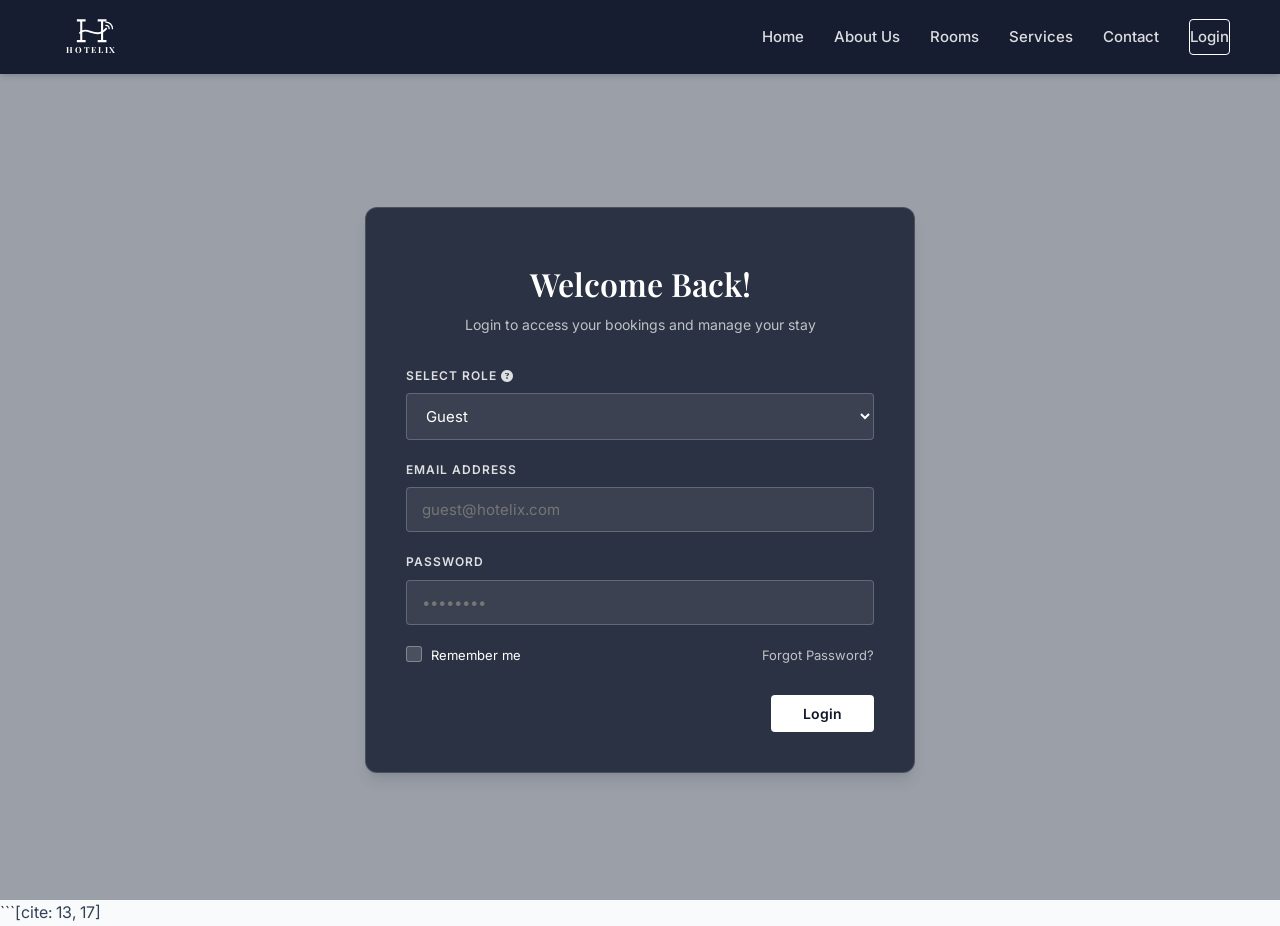
==== admin.html @ f31e9354 "Add files via upload" ====
<!DOCTYPE html>
<html lang="en">
<head>
    <meta charset="UTF-8">
    <meta name="viewport" content="width=device-width, initial-scale=1.0">
    <title>Admin Dashboard - Hotelix</title>
    <!-- Google Fonts -->
    <link rel="preconnect" href="https://fonts.googleapis.com">
    <link rel="preconnect" href="https://fonts.gstatic.com" crossorigin>
    <link href="https://fonts.googleapis.com/css2?family=Inter:wght@300;400;500;600;700&family=Playfair+Display:ital,wght@0,400;0,600;0,700;1,400&display=swap" rel="stylesheet">
    <!-- FontAwesome -->
    <link rel="stylesheet" href="https://cdnjs.cloudflare.com/ajax/libs/font-awesome/6.4.0/css/all.min.css">
    <link rel="stylesheet" href="style.css?v=2">
</head>
<body class="dashboard-page-body admin-body">

    <!-- Admin Header -->
    <header class="dashboard-header admin-theme-header">
        <div class="logo" onclick="window.location.href='index.html'">
            <svg class="logo-svg" viewBox="0 0 200 120" xmlns="http://www.w3.org/2000/svg">
                <path d="M 75,20 L 75,70 M 67,20 L 83,20 M 67,70 L 83,70" stroke="currentColor" stroke-width="5" fill="none" stroke-linecap="square"/>
                <path d="M 125,20 L 125,70 M 117,20 L 133,20 M 117,70 L 133,70" stroke="currentColor" stroke-width="5" fill="none" stroke-linecap="square"/>
                <path d="M 72,50 C 90,32 110,68 135,40" fill="none" stroke="currentColor" stroke-width="4.5" stroke-linecap="round"/>
                <path d="M 134,32 A 8,8 0 0,1 142,40" fill="none" stroke="currentColor" stroke-width="3" stroke-linecap="round"/>
                <path d="M 134,24 A 16,16 0 0,1 150,40" fill="none" stroke="currentColor" stroke-width="3" stroke-linecap="round"/>
                <text x="100" y="98" font-family="'Playfair Display', Georgia, serif" font-weight="700" font-size="20" fill="currentColor" text-anchor="middle" letter-spacing="4">HOTELIX</text>
            </svg>
        </div>
        <div class="header-right">
            <span class="welcome-msg">Welcome, Admin!</span>
            <button class="logout-btn" onclick="logout()">Logout</button>
        </div>
    </header>

    <!-- Admin Dashboard Sub-Navigation Tabs -->
    <div class="dashboard-nav-tabs admin-nav-tabs">
        <button id="tab-admin-dashboard" class="tab-btn active-tab-btn" onclick="switchAdminTab('dashboard')">Dashboard</button>
        <button id="tab-admin-rooms" class="tab-btn" onclick="switchAdminTab('rooms')">Rooms Management</button>
        <button id="tab-admin-staff" class="tab-btn" onclick="switchAdminTab('staff')">Service Requests</button>
        <button id="tab-admin-bookings" class="tab-btn" onclick="switchAdminTab('bookings')">All Bookings</button>
    </div>

    <div class="container dashboard-container">
        
        <!-- 1. ADMIN DASHBOARD STATS & RECENT BOOKINGS -->
        <div id="panel-admin-dashboard" class="dashboard-panel">
            <div class="admin-welcome-hero">
                <h2>"Welcome, Admin!"</h2>
            </div>

            <!-- Stats Pills -->
            <div class="stats-pills-row">
                <div class="stat-pill">
                    <span class="stat-label">Total Bookings</span>
                    <strong class="stat-value" id="stat-total-bookings">124</strong>
                </div>
                <div class="stat-pill">
                    <span class="stat-label">Total Revenue</span>
                    <strong class="stat-value" id="stat-total-revenue">$24,800</strong>
                </div>
                <div class="stat-pill">
                    <span class="stat-label">Active Guests</span>
                    <strong class="stat-value" id="stat-active-guests">48</strong>
                </div>
                <div class="stat-pill">
                    <span class="stat-label">Available Rooms</span>
                    <strong class="stat-value" id="stat-available-rooms">12</strong>
                </div>
            </div>

            <!-- Recent Bookings Table -->
            <div class="card-section-container">
                <h3 class="panel-section-title">Recent Bookings</h3>
                <div class="table-responsive">
                    <table class="dashboard-table">
                        <thead>
                            <tr>
                                <th>Guest Name</th>
                                <th>Room Type</th>
                                <th>Check-in</th>
                                <th>Status</th>
                            </tr>
                        </thead>
                        <tbody id="admin-recent-bookings-tbody">
                            <!-- Populated dynamically -->
                        </tbody>
                    </table>
                </div>
            </div>
        </div>

        <!-- 2. ROOMS MANAGEMENT PANEL -->
        <div id="panel-admin-rooms" class="dashboard-panel panel-hidden">
            <div class="panel-header-actions">
                <h2 class="panel-title">Rooms Management</h2>
                <button class="btn-admin-action" onclick="openAddRoomModal()"><i class="fa-solid fa-plus"></i> Add New</button>
            </div>

            <div class="card-section-container">
                <div class="table-responsive">
                    <table class="dashboard-table">
                        <thead>
                            <tr>
                                <th>Room No</th>
                                <th>Room Type</th>
                                <th>Price / Night</th>
                                <th>Status</th>
                                <th>Actions</th>
                            </tr>
                        </thead>
                        <tbody id="admin-rooms-tbody">
                            <!-- Populated dynamically -->
                        </tbody>
                    </table>
                </div>
            </div>
        </div>

        <!-- 3. SERVICE REQUESTS PANEL -->
        <div id="panel-admin-staff" class="dashboard-panel panel-hidden">
            <div class="panel-header-actions">
                <h2 class="panel-title">Guest Service Requests</h2>
                <button class="btn-admin-action" onclick="openAddStaffModal()"><i class="fa-solid fa-plus"></i> Add Service</button>
            </div>

            <div class="card-section-container">
                <div class="table-responsive">
                    <table class="dashboard-table">
                        <thead>
                            <tr>
                                <th>Order ID</th>
                                <th>Guest ID</th>
                                <th>Service Type</th>
                                <th>Details / Info</th>
                                <th>Status</th>
                                <th>Actions</th>
                            </tr>
                        </thead>
                        <tbody id="admin-staff-tbody">
                            <!-- Populated dynamically -->
                        </tbody>
                    </table>
                </div>
            </div>
        </div>

        <!-- 4. ALL BOOKINGS PANEL -->
        <div id="panel-admin-bookings" class="dashboard-panel panel-hidden">
            <div class="panel-header-actions">
                <h2 class="panel-title">All Bookings</h2>
            </div>

            <div class="card-section-container">
                <div class="table-responsive">
                    <table class="dashboard-table">
                        <thead>
                            <tr>
                                <th>Booking ID</th>
                                <th>Guest Name</th>
                                <th>Room Type</th>
                                <th>Check-in</th>
                                <th>Check-out</th>
                                <th>Status</th>
                                <th>Actions</th>
                            </tr>
                        </thead>
                        <tbody id="admin-bookings-tbody">
                            <!-- Populated dynamically -->
                        </tbody>
                    </table>
                </div>
            </div>
        </div>

    </div>

    <!-- ==================== CRUD MODALS ==================== -->

    <!-- Add/Edit Room Modal -->
    <div id="admin-room-modal" class="popup-modal modal-hidden">
        <div class="modal-card">
            <button class="close-modal-btn" onclick="closeRoomModal()">&times;</button>
            <h3 class="modal-title" id="room-modal-title">Add New Room</h3>
            <form id="admin-room-form" onsubmit="handleRoomSave(event)">
                <input type="hidden" id="edit-room-index">
                <div class="form-group">
                    <label for="room-form-no">Room Number</label>
                    <input type="text" id="room-form-no" class="modal-input" placeholder="e.g. 104" required>
                </div>
                <div class="form-group">
                    <label for="room-form-type">Room Type</label>
                    <select id="room-form-type" class="modal-input" required>
                        <option value="Deluxe Ocean View">Deluxe Ocean View</option>
                        <option value="Executive Suite">Executive Suite</option>
                        <option value="Standard Garden Room">Standard Garden Room</option>
                    </select>
                </div>
                <div class="form-group">
                    <label for="room-form-price">Price / Night ($)</label>
                    <input type="number" id="room-form-price" class="modal-input" placeholder="e.g. 150" required>
                </div>
                <div class="form-group">
                    <label for="room-form-status">Status</label>
                    <select id="room-form-status" class="modal-input" required>
                        <option value="Available">Available</option>
                        <option value="Booked">Booked</option>
                    </select>
                </div>
                <button type="submit" class="btn-confirm-payment">Save Room</button>
            </form>
        </div>
    </div>

    <!-- Add/Edit Service Request Modal -->
    <div id="admin-staff-modal" class="popup-modal modal-hidden">
        <div class="modal-card">
            <button class="close-modal-btn" onclick="closeStaffModal()">&times;</button>
            <h3 class="modal-title" id="staff-modal-title">Manage Service Request</h3>
            <form id="admin-staff-form" onsubmit="handleStaffSave(event)">
                <input type="hidden" id="edit-staff-index">
                <div class="form-group">
                    <label for="staff-form-id">Order ID</label>
                    <input type="text" id="staff-form-id" class="modal-input" placeholder="e.g. ORD-1001" required>
                </div>
                <div class="form-group">
                    <label for="staff-form-name">Guest ID</label>
                    <input type="text" id="staff-form-name" class="modal-input" placeholder="e.g. G-204" required>
                </div>
                <div class="form-group">
                    <label for="staff-form-desig">Service Type</label>
                    <input type="text" id="staff-form-desig" class="modal-input" placeholder="e.g. Room Service" required>
                </div>
                <div class="form-group">
                    <label for="staff-form-dept">Details / Info</label>
                    <input type="text" id="staff-form-dept" class="modal-input" placeholder="e.g. Extra towels and water" required>
                </div>
                <div class="form-group">
                    <label for="staff-form-status">Status</label>
                    <select id="staff-form-status" class="modal-input" required>
                        <option value="Pending">Pending</option>
                        <option value="Completed">Completed</option>
                    </select>
                </div>
                <button type="submit" class="btn-confirm-payment">Save Service Request</button>
            </form>
        </div>
    </div>

    <!-- Feedback Message Alert Modal -->
    <div id="feedback-alert-modal" class="popup-modal modal-hidden">
        <div class="modal-card feedback-card">
            <div class="feedback-icon-circle">
                <i class="fa-solid fa-check"></i>
            </div>
            <p class="feedback-message" id="feedback-alert-message">Action Successful!</p>
            <button class="btn-feedback-action" id="feedback-alert-action-btn" onclick="closeFeedbackAlert()">Close</button>
        </div>
    </div>

    <script src="app.js?v=2"></script>
</body>
</html>
---- style.css ----
/* ==========================================================================
   HOTELIX - PREMIUM DESIGN STYLESHEET
   ========================================================================== */

/* --- Design Tokens / Theme variables --- */
:root {
    --primary-color: #0f172a;       /* Deep Luxury Blue-Grey */
    --accent-color: #d97706;        /* Golden Orange Accent */
    --accent-hover: #b45309;
    --dashboard-header-bg: #94a9bd; /* Soft Slate Blue-Grey */
    --dashboard-header-text: #ffffff;
    --bg-light: #f8fafc;
    --bg-dark: #0f172a;
    --text-color: #334155;
    --text-muted: #64748b;
    --text-light: #ffffff;
    --white: #ffffff;
    --success: #10b981;             /* Success Green badge */
    --pending: #f59e0b;             /* Pending Warning badge */
    --danger: #ef4444;              /* Cancelled Error badge */
    --shadow-sm: 0 1px 2px 0 rgba(0, 0, 0, 0.05);
    --shadow-md: 0 4px 6px -1px rgba(0, 0, 0, 0.1), 0 2px 4px -1px rgba(0, 0, 0, 0.06);
    --shadow-lg: 0 10px 15px -3px rgba(0, 0, 0, 0.1), 0 4px 6px -2px rgba(0, 0, 0, 0.05);
    --transition: all 0.3s cubic-bezier(0.4, 0, 0.2, 1);
    --font-serif: 'Playfair Display', Georgia, serif;
    --font-sans: 'Inter', system-ui, sans-serif;
}

/* --- Base Resets --- */
* {
    margin: 0;
    padding: 0;
    box-sizing: border-box;
}

html {
    scroll-behavior: smooth;
}

body {
    font-family: var(--font-sans);
    color: var(--text-color);
    background-color: var(--bg-light);
    line-height: 1.6;
    overflow-x: hidden;
}

h1, h2, h3, h4, h5, h6 {
    font-family: var(--font-serif);
    font-weight: 600;
}

a {
    text-decoration: none;
    color: inherit;
    transition: var(--transition);
}

button, select, input, textarea {
    font-family: inherit;
    outline: none;
}

.container {
    width: 100%;
    max-width: 1200px;
    margin: 0 auto;
    padding: 0 20px;
}

/* --- Navigation / Main Header --- */
.main-header {
    position: fixed;
    top: 0;
    left: 0;
    width: 100%;
    z-index: 100;
    display: flex;
    justify-content: space-between;
    align-items: center;
    padding: 20px 50px;
    background: transparent;
    transition: var(--transition);
}

.main-header.scrolled {
    background: rgba(15, 23, 42, 0.95);
    backdrop-filter: blur(10px);
    box-shadow: var(--shadow-md);
    padding: 12px 50px;
}

.logo {
    display: flex;
    align-items: center;
    gap: 10px;
    cursor: pointer;
}

.logo-svg {
    height: 65px;
    width: auto;
    display: block;
    color: var(--white);
    transition: var(--transition);
}

.main-header.scrolled .logo-svg {
    height: 50px;
}

.nav-links {
    display: flex;
    align-items: center;
    gap: 30px;
}

.nav-links a {
    color: rgba(255, 255, 255, 0.85);
    font-size: 15px;
    font-weight: 500;
    position: relative;
    padding: 5px 0;
}

.nav-links a::after {
    content: '';
    position: absolute;
    bottom: 0;
    left: 0;
    width: 0;
    height: 2px;
    background-color: var(--accent-color);
    transition: var(--transition);
}

.nav-links a:hover,
.nav-links a.active-link {
    color: var(--accent-color);
}

.nav-links a:hover::after,
.nav-links a.active-link::after {
    width: 100%;
}

.login-btn {
    background: transparent;
    border: 1px solid var(--white);
    color: var(--white);
    padding: 8px 24px;
    border-radius: 4px;
    cursor: pointer;
    font-weight: 500;
    font-size: 14px;
    transition: var(--transition);
}

.login-btn:hover {
    background-color: var(--white);
    color: var(--primary-color);
    border-color: var(--white);
    transform: translateY(-2px);
}

.mobile-menu-toggle {
    display: none;
    background: transparent;
    border: none;
    color: var(--white);
    font-size: 24px;
    cursor: pointer;
}

/* ==========================================================================
   LANDING PAGE STYLING
   ========================================================================== */

/* --- Hero Section --- */
.hero-section {
    position: relative;
    height: 100vh;
    width: 100%;
    background-image: url('https://images.unsplash.com/photo-1540541338287-41700207dee6?auto=format&fit=crop&q=80&w=1600');
    background-size: cover;
    background-position: center;
    display: flex;
    align-items: center;
    justify-content: center;
}

.hero-overlay {
    position: absolute;
    top: 0;
    left: 0;
    width: 100%;
    height: 100%;
    background: linear-gradient(180deg, rgba(15, 23, 42, 0.4) 0%, rgba(15, 23, 42, 0.6) 100%);
}

.hero-content {
    position: relative;
    z-index: 10;
    text-align: center;
    color: var(--white);
    max-width: 900px;
    padding: 20px;
}

.hero-pretitle {
    font-size: 18px;
    font-weight: 500;
    letter-spacing: 3px;
    text-transform: uppercase;
    color: var(--white);
    margin-bottom: 20px;
}

.hero-title {
    font-size: 72px;
    line-height: 1.15;
    margin-bottom: 10px;
    letter-spacing: 1px;
}

.hero-subtitle {
    font-size: 24px;
    font-style: italic;
    font-family: var(--font-serif);
    color: rgba(255, 255, 255, 0.9);
    margin-bottom: 40px;
}

.book-now-hero {
    background-color: transparent;
    border: 2px solid var(--white);
    color: var(--white);
    padding: 12px 36px;
    font-size: 16px;
    font-weight: 600;
    letter-spacing: 1px;
    cursor: pointer;
    border-radius: 4px;
    transition: var(--transition);
}

.book-now-hero:hover {
    background-color: var(--white);
    color: var(--primary-color);
    transform: translateY(-3px);
    box-shadow: var(--shadow-lg);
}

/* --- Availability Booking Bar --- */
.booking-bar {
    background: rgba(255, 255, 255, 0.15);
    backdrop-filter: blur(12px);
    border: 1px solid rgba(255, 255, 255, 0.2);
    border-radius: 8px;
    display: flex;
    justify-content: space-between;
    align-items: center;
    padding: 15px 25px;
    max-width: 800px;
    margin: 0 auto 50px auto;
    gap: 20px;
    box-shadow: var(--shadow-lg);
}

.bar-field {
    display: flex;
    flex-direction: column;
    align-items: flex-start;
    flex: 1;
}

.bar-field label {
    font-size: 11px;
    font-weight: 600;
    text-transform: uppercase;
    letter-spacing: 1px;
    color: var(--white);
    margin-bottom: 5px;
}

.bar-field input,
.bar-field select {
    background: rgba(255, 255, 255, 0.9);
    border: none;
    border-radius: 4px;
    padding: 10px 12px;
    width: 100%;
    font-size: 14px;
    color: var(--primary-color);
}

.search-btn {
    background-color: var(--accent-color);
    color: var(--white);
    border: none;
    padding: 12px 30px;
    border-radius: 4px;
    cursor: pointer;
    font-weight: 600;
    font-size: 15px;
    transition: var(--transition);
    align-self: flex-end;
    margin-top: 18px;
}

.search-btn:hover {
    background-color: var(--accent-hover);
    transform: translateY(-2px);
}

/* --- Section Navs (For Inner Page Simulators) --- */
.section-nav {
    display: flex;
    justify-content: center;
    gap: 30px;
    margin-bottom: 50px;
    border-bottom: 1px solid rgba(0, 0, 0, 0.08);
    padding-bottom: 15px;
}

.section-nav a {
    color: var(--text-muted);
    font-weight: 500;
    font-size: 15px;
    padding-bottom: 10px;
}

.section-nav a.active,
.section-nav a:hover {
    color: var(--accent-color);
    border-bottom: 2px solid var(--accent-color);
}

.section-title {
    text-align: center;
    font-size: 38px;
    color: var(--primary-color);
    margin-bottom: 10px;
}

.section-subtitle {
    text-align: center;
    color: var(--text-muted);
    max-width: 600px;
    margin: 0 auto 50px auto;
    font-size: 16px;
}

/* --- About Us Section --- */
.about-section {
    padding: 100px 0;
    position: relative;
    background-image: url('https://images.unsplash.com/photo-1566073771259-6a8506099945?auto=format&fit=crop&q=80&w=1600');
    background-size: cover;
    background-position: center;
    background-attachment: fixed;
}

.about-bg-overlay {
    position: absolute;
    top: 0;
    left: 0;
    width: 100%;
    height: 100%;
    background-color: rgba(15, 23, 42, 0.7);
    backdrop-filter: blur(3px);
}

.about-glass-card {
    background: rgba(20, 20, 20, 0.55);
    backdrop-filter: blur(12px);
    border: 1px solid rgba(255, 255, 255, 0.1);
    color: var(--white);
    max-width: 800px;
    margin: 0 auto;
    padding: 50px;
    border-radius: 12px;
    box-shadow: var(--shadow-lg);
}

.about-header-nav {
    display: flex;
    justify-content: center;
    gap: 20px;
    font-size: 14px;
    margin-bottom: 30px;
    border-bottom: 1px solid rgba(255, 255, 255, 0.1);
    padding-bottom: 10px;
}

.tab-about-link {
    color: rgba(255, 255, 255, 0.6);
}

.tab-about-link:hover {
    color: var(--accent-color);
}

.about-glass-card .active-tab {
    color: var(--accent-color);
    font-weight: 600;
}

.about-title {
    font-size: 32px;
    text-align: center;
    margin-bottom: 20px;
    letter-spacing: 1px;
}

.about-subtitle, .about-why-title {
    font-size: 22px;
    margin-top: 30px;
    margin-bottom: 15px;
    border-left: 3px solid var(--accent-color);
    padding-left: 12px;
}

.about-description {
    font-size: 15px;
    line-height: 1.8;
    color: rgba(255, 255, 255, 0.85);
    margin-bottom: 20px;
}

.about-features-list {
    list-style: none;
    margin-top: 15px;
}

.about-features-list li {
    display: flex;
    align-items: flex-start;
    gap: 12px;
    margin-bottom: 15px;
    font-size: 14px;
    color: rgba(255, 255, 255, 0.85);
}

.gold-star {
    color: var(--accent-color);
    margin-top: 4px;
}

/* --- Rooms Section --- */
.rooms-section {
    padding: 100px 0;
    background-color: var(--bg-light);
}

.rooms-grid {
    display: grid;
    grid-template-columns: repeat(auto-fit, minmax(320px, 1fr));
    gap: 30px;
    margin-top: 30px;
}

.room-card {
    background-color: var(--white);
    border-radius: 8px;
    overflow: hidden;
    box-shadow: var(--shadow-md);
    transition: var(--transition);
    display: flex;
    flex-direction: column;
}

.room-card:hover {
    transform: translateY(-10px);
    box-shadow: var(--shadow-lg);
}

.room-card.highlight-card {
    border: 1px solid rgba(217, 119, 6, 0.2);
}

.room-img-container {
    position: relative;
    height: 240px;
    overflow: hidden;
}

.room-img {
    width: 100%;
    height: 100%;
    object-fit: cover;
    transition: var(--transition);
}

.room-card:hover .room-img {
    transform: scale(1.08);
}

.room-tag {
    position: absolute;
    top: 15px;
    left: 15px;
    background-color: var(--accent-color);
    color: var(--white);
    padding: 4px 12px;
    border-radius: 4px;
    font-size: 12px;
    font-weight: 600;
}

.room-details {
    padding: 25px;
    display: flex;
    flex-direction: column;
    flex: 1;
}

.room-name {
    font-size: 22px;
    color: var(--primary-color);
    margin-bottom: 10px;
}

.room-desc {
    color: var(--text-muted);
    font-size: 14px;
    margin-bottom: 15px;
    flex: 1;
}

.room-amenities {
    font-size: 13px;
    background-color: #f1f5f9;
    padding: 8px 12px;
    border-radius: 4px;
    margin-bottom: 20px;
    color: var(--text-color);
}

.room-footer {
    display: flex;
    justify-content: space-between;
    align-items: center;
}

.room-price {
    font-family: var(--font-serif);
    font-size: 20px;
    font-weight: 600;
    color: var(--primary-color);
}

.per-night {
    font-family: var(--font-sans);
    font-size: 12px;
    color: var(--text-muted);
    font-weight: 400;
}

.btn-book-room {
    background-color: var(--primary-color);
    color: var(--white);
    border: none;
    padding: 8px 20px;
    border-radius: 4px;
    cursor: pointer;
    font-size: 13px;
    font-weight: 500;
    transition: var(--transition);
}

.btn-book-room:hover {
    background-color: var(--accent-color);
}

/* --- Services Section --- */
.services-section {
    padding: 100px 0;
    background-color: var(--white);
}

.services-content {
    display: grid;
    grid-template-columns: 1fr 1.2fr;
    gap: 50px;
    align-items: center;
    margin-top: 30px;
}

.services-left {
    position: relative;
    border-radius: 12px;
    overflow: hidden;
    box-shadow: var(--shadow-lg);
    height: 480px;
}

.services-hero-img {
    width: 100%;
    height: 100%;
    object-fit: cover;
}

.services-list {
    list-style: none;
    counter-reset: service-counter;
}

.services-list li {
    position: relative;
    padding-left: 60px;
    margin-bottom: 30px;
    counter-increment: service-counter;
}

.services-list li::before {
    content: "0" counter(service-counter);
    position: absolute;
    left: 0;
    top: 0;
    font-family: var(--font-serif);
    font-size: 32px;
    font-weight: 700;
    color: var(--accent-color);
    line-height: 1;
}

.services-list h4 {
    font-size: 18px;
    color: var(--primary-color);
    margin-bottom: 5px;
}

.services-list p {
    font-size: 14px;
    color: var(--text-muted);
}

/* --- Contact Section --- */
.contact-section {
    padding: 100px 0;
    background-color: var(--bg-light);
}

.contact-grid {
    display: grid;
    grid-template-columns: 1.2fr 1fr;
    gap: 50px;
    margin-top: 30px;
}

.contact-info-panel {
    background: var(--white);
    padding: 50px;
    border-radius: 8px;
    box-shadow: var(--shadow-md);
}

.contact-title {
    font-size: 32px;
    color: var(--primary-color);
    margin-bottom: 10px;
}

.contact-subtitle {
    color: var(--text-muted);
    font-size: 14px;
    margin-bottom: 30px;
}

.contact-details-list {
    list-style: none;
    margin-bottom: 35px;
}

.contact-details-list li {
    display: flex;
    align-items: center;
    gap: 15px;
    margin-bottom: 15px;
    font-size: 15px;
    color: var(--text-color);
}

.contact-icon {
    color: var(--accent-color);
    width: 20px;
}

.contact-form-inline {
    display: flex;
    flex-direction: column;
    gap: 15px;
}

.contact-input, .contact-textarea {
    width: 100%;
    padding: 12px 16px;
    border: 1px solid #cbd5e1;
    border-radius: 4px;
    font-size: 14px;
    background-color: #f8fafc;
    transition: var(--transition);
}

.contact-input:focus, .contact-textarea:focus {
    border-color: var(--accent-color);
    background-color: var(--white);
}

.btn-send-message {
    background-color: var(--primary-color);
    color: var(--white);
    border: none;
    padding: 12px 24px;
    border-radius: 4px;
    cursor: pointer;
    font-weight: 600;
    font-size: 14px;
    transition: var(--transition);
    align-self: flex-start;
}

.btn-send-message:hover {
    background-color: var(--accent-color);
}

.contact-image-panel {
    display: flex;
    align-items: center;
    justify-content: center;
}

.circle-image-wrapper {
    width: 380px;
    height: 380px;
    border-radius: 50%;
    overflow: hidden;
    border: 8px solid var(--white);
    box-shadow: var(--shadow-lg);
}

.contact-circle-img {
    width: 100%;
    height: 100%;
    object-fit: cover;
}

/* --- Footer --- */
.site-footer {
    background-color: var(--primary-color);
    color: rgba(255, 255, 255, 0.6);
    text-align: center;
    padding: 30px;
    font-size: 14px;
    border-top: 1px solid rgba(255, 255, 255, 0.1);
}

/* ==========================================================================
   MODAL / POPUP GENERAL STYLING
   ========================================================================== */
.popup-modal {
    position: fixed;
    top: 0;
    left: 0;
    width: 100%;
    height: 100%;
    z-index: 200;
    display: flex;
    align-items: center;
    justify-content: center;
    padding: 20px;
    transition: var(--transition);
}

.modal-hidden {
    opacity: 0;
    pointer-events: none;
    transform: scale(0.95);
    display: none !important;
}

.modal-card {
    background-color: var(--white);
    width: 100%;
    max-width: 500px;
    border-radius: 8px;
    padding: 35px;
    position: relative;
    z-index: 210;
    box-shadow: var(--shadow-lg);
    animation: modalFadeIn 0.3s ease;
}

@keyframes modalFadeIn {
    from { transform: translateY(-20px); opacity: 0; }
    to { transform: translateY(0); opacity: 1; }
}

.close-modal-btn {
    position: absolute;
    top: 15px;
    right: 20px;
    font-size: 28px;
    background: transparent;
    border: none;
    cursor: pointer;
    color: var(--text-muted);
}

.close-modal-btn:hover {
    color: var(--primary-color);
}

.modal-title {
    font-size: 26px;
    color: var(--primary-color);
    margin-bottom: 8px;
}

.modal-desc {
    font-size: 14px;
    color: var(--text-muted);
    margin-bottom: 25px;
}

.modal-input {
    width: 100%;
    padding: 10px 14px;
    border: 1px solid #cbd5e1;
    border-radius: 4px;
    font-size: 14px;
    margin-top: 5px;
}

.form-row {
    display: grid;
    grid-template-columns: 1fr 1fr;
    gap: 15px;
}

.booking-price-summary {
    background-color: #f1f5f9;
    padding: 15px;
    border-radius: 4px;
    display: flex;
    justify-content: space-between;
    align-items: center;
    margin: 20px 0;
}

.booking-price-summary strong {
    font-size: 20px;
    color: var(--accent-color);
}

.btn-confirm-payment {
    width: 100%;
    background-color: var(--primary-color);
    color: var(--white);
    border: none;
    padding: 12px;
    border-radius: 4px;
    font-size: 15px;
    font-weight: 600;
    cursor: pointer;
    transition: var(--transition);
}

.btn-confirm-payment:hover {
    background-color: var(--accent-color);
}

/* ==========================================================================
   LOGIN PORTAL OVERLAY
   ========================================================================== */
.login-overlay-container {
    position: fixed;
    top: 0;
    left: 0;
    width: 100%;
    height: 100%;
    z-index: 150;
    display: flex;
    align-items: center;
    justify-content: center;
    padding: 20px;
}

.login-overlay-bg {
    position: absolute;
    top: 0;
    left: 0;
    width: 100%;
    height: 100%;
    background-image: url('https://images.unsplash.com/photo-1566073771259-6a8506099945?auto=format&fit=crop&q=80&w=1600');
    background-size: cover;
    background-position: center;
    filter: brightness(0.4) blur(4px);
}

.login-container-card {
    background: rgba(15, 23, 42, 0.8);
    backdrop-filter: blur(16px);
    border: 1px solid rgba(255, 255, 255, 0.15);
    width: 100%;
    max-width: 550px;
    border-radius: 12px;
    padding: 40px;
    position: relative;
    z-index: 160;
    color: var(--white);
    box-shadow: var(--shadow-lg);
}

.close-login-btn {
    position: absolute;
    top: 20px;
    right: 25px;
    font-size: 32px;
    background: transparent;
    border: none;
    cursor: pointer;
    color: rgba(255, 255, 255, 0.6);
}

.close-login-btn:hover {
    color: var(--white);
}

.login-header-nav {
    display: flex;
    justify-content: center;
    gap: 20px;
    font-size: 13px;
    margin-bottom: 35px;
    border-bottom: 1px solid rgba(255, 255, 255, 0.1);
    padding-bottom: 10px;
}

.login-header-nav .nav-item {
    color: rgba(255, 255, 255, 0.5);
    cursor: pointer;
}

.login-header-nav .active-nav {
    color: var(--accent-color);
    font-weight: 600;
}

.login-content-box {
    margin-top: 10px;
}

.login-welcome-title {
    font-size: 32px;
    margin-bottom: 5px;
    text-align: center;
}

.login-welcome-desc {
    color: rgba(255, 255, 255, 0.7);
    font-size: 14px;
    margin-bottom: 30px;
    text-align: center;
}

.form-group {
    margin-bottom: 20px;
    display: flex;
    flex-direction: column;
}

.form-group label {
    font-size: 12px;
    font-weight: 600;
    text-transform: uppercase;
    letter-spacing: 1px;
    margin-bottom: 8px;
    color: rgba(255, 255, 255, 0.85);
}

.login-input-field {
    background: rgba(255, 255, 255, 0.08);
    border: 1px solid rgba(255, 255, 255, 0.2);
    border-radius: 4px;
    padding: 12px 15px;
    font-size: 15px;
    color: var(--white);
    transition: var(--transition);
}

.login-input-field:focus {
    border-color: var(--accent-color);
    background: rgba(255, 255, 255, 0.15);
}

.login-input-field option {
    background-color: var(--primary-color);
    color: var(--white);
}

.form-options {
    display: flex;
    justify-content: space-between;
    align-items: center;
    font-size: 13px;
    margin-bottom: 30px;
}

.checkbox-container {
    display: flex;
    align-items: center;
    position: relative;
    padding-left: 25px;
    cursor: pointer;
    user-select: none;
}

.checkbox-container input {
    position: absolute;
    opacity: 0;
    cursor: pointer;
    height: 0;
    width: 0;
}

.checkmark {
    position: absolute;
    top: 1px;
    left: 0;
    height: 16px;
    width: 16px;
    background-color: rgba(255, 255, 255, 0.15);
    border: 1px solid rgba(255, 255, 255, 0.3);
    border-radius: 3px;
}

.checkbox-container:hover input ~ .checkmark {
    background-color: rgba(255, 255, 255, 0.25);
}

.checkbox-container input:checked ~ .checkmark {
    background-color: var(--accent-color);
    border-color: var(--accent-color);
}

.checkmark:after {
    content: "";
    position: absolute;
    display: none;
}

.checkbox-container input:checked ~ .checkmark:after {
    display: block;
}

.checkbox-container .checkmark:after {
    left: 5px;
    top: 1px;
    width: 4px;
    height: 8px;
    border: solid white;
    border-width: 0 2px 2px 0;
    transform: rotate(45deg);
}

.forgot-password {
    color: rgba(255, 255, 255, 0.7);
}

.forgot-password:hover {
    color: var(--accent-color);
}

.login-footer-actions {
    display: flex;
    justify-content: flex-end;
}

.btn-login-submit {
    background-color: var(--white);
    color: var(--primary-color);
    border: none;
    padding: 10px 32px;
    border-radius: 4px;
    font-weight: 600;
    font-size: 14px;
    cursor: pointer;
    transition: var(--transition);
}

.btn-login-submit:hover {
    background-color: var(--accent-color);
    color: var(--white);
    transform: translateY(-2px);
}

/* ==========================================================================
   FEEDBACK DIALOGS (SUCCESS SCREENS)
   ========================================================================== */
.popup-modal::before {
    content: '';
    position: absolute;
    top: 0;
    left: 0;
    width: 100%;
    height: 100%;
    background-color: rgba(15, 23, 42, 0.6);
    backdrop-filter: blur(4px);
    z-index: 205;
}

.feedback-card {
    max-width: 400px;
    text-align: center;
    padding: 40px 30px;
}

.feedback-icon-circle {
    width: 70px;
    height: 70px;
    background-color: #d1fae5;
    color: var(--success);
    font-size: 32px;
    display: flex;
    align-items: center;
    justify-content: center;
    border-radius: 50%;
    margin: 0 auto 20px auto;
}

.feedback-message {
    font-size: 18px;
    color: var(--primary-color);
    margin-bottom: 25px;
    font-weight: 500;
}

.btn-feedback-action {
    background-color: #cbd5e1;
    color: var(--primary-color);
    border: none;
    padding: 8px 30px;
    border-radius: 18px;
    cursor: pointer;
    font-weight: 600;
    font-size: 13px;
    transition: var(--transition);
}

.btn-feedback-action:hover {
    background-color: #94a3b8;
}


/* ==========================================================================
   GUEST & ADMIN DASHBOARD CORE STYLES
   ========================================================================== */
.view-hidden {
    display: none !important;
}

.dashboard-header {
    background-color: var(--dashboard-header-bg);
    color: var(--dashboard-header-text);
    padding: 15px 40px;
    display: flex;
    justify-content: space-between;
    align-items: center;
    box-shadow: var(--shadow-md);
}

.admin-theme-header {
    background-color: #64748b; /* A darker slate gray for admin */
}

.dashboard-header .logo-svg {
    height: 48px;
    color: var(--white);
}

.header-right {
    display: flex;
    align-items: center;
    gap: 20px;
}

.welcome-msg {
    font-size: 15px;
    font-weight: 500;
}

.logout-btn {
    background-color: var(--white);
    color: var(--primary-color);
    border: none;
    padding: 6px 18px;
    border-radius: 15px;
    font-weight: 600;
    font-size: 12px;
    cursor: pointer;
    transition: var(--transition);
}

.logout-btn:hover {
    background-color: var(--primary-color);
    color: var(--white);
}

/* --- Dashboard Sub-Navigation Tabs --- */
.dashboard-nav-tabs {
    background-color: #f1f5f9;
    display: flex;
    justify-content: center;
    border-bottom: 2px solid #e2e8f0;
}

.tab-btn {
    background: transparent;
    border: none;
    padding: 15px 30px;
    font-size: 15px;
    font-weight: 600;
    color: #475569;
    cursor: pointer;
    transition: var(--transition);
    border-bottom: 3px solid transparent;
}

.tab-btn:hover {
    color: var(--accent-color);
}

.tab-btn.active-tab-btn {
    color: var(--accent-color);
    border-bottom-color: var(--accent-color);
}

.dashboard-container {
    padding: 40px 20px 80px 20px;
}

.dashboard-panel {
    display: flex;
    flex-direction: column;
    gap: 30px;
    animation: panelFade 0.4s ease;
}

.panel-hidden {
    display: none !important;
}

@keyframes panelFade {
    from { opacity: 0; transform: translateY(10px); }
    to { opacity: 1; transform: translateY(0); }
}

.panel-section-title {
    font-size: 24px;
    color: var(--primary-color);
    margin-bottom: 15px;
    border-bottom: 2px solid #e2e8f0;
    padding-bottom: 8px;
}

.panel-header-actions {
    display: flex;
    justify-content: space-between;
    align-items: center;
}

.panel-title {
    font-size: 28px;
    color: var(--primary-color);
}

/* --- Quick overview Active bookings & Promos --- */
.booking-dashboard-top {
    display: grid;
    grid-template-columns: 1.3fr 1fr;
    gap: 25px;
}

.active-booking-card {
    background: #cbd5e1;
    color: var(--primary-color);
    border-radius: 12px;
    padding: 25px;
    box-shadow: var(--shadow-sm);
    display: flex;
    flex-direction: column;
    justify-content: space-between;
}

.active-booking-card .card-title {
    font-size: 20px;
    margin-bottom: 15px;
}

.card-details-grid {
    display: grid;
    grid-template-columns: 1fr;
    gap: 10px;
    font-size: 14px;
    margin-bottom: 20px;
}

.card-details-grid i {
    color: var(--text-muted);
    width: 20px;
}

.btn-dashboard-pill {
    background-color: var(--white);
    color: var(--primary-color);
    border: none;
    padding: 8px 20px;
    border-radius: 15px;
    font-size: 12px;
    font-weight: 600;
    cursor: pointer;
    transition: var(--transition);
}

.btn-dashboard-pill:hover {
    background-color: var(--primary-color);
    color: var(--white);
}

.btn-dashboard-pill.outline {
    background: transparent;
    border: 1px solid var(--primary-color);
}

.btn-dashboard-pill.outline:hover {
    background-color: var(--primary-color);
    color: var(--white);
}

.promo-banner-card {
    background: linear-gradient(135deg, #1e3a8a 0%, #1e40af 100%);
    color: var(--white);
    border-radius: 12px;
    padding: 25px;
    box-shadow: var(--shadow-sm);
    position: relative;
    overflow: hidden;
}

.promo-badge {
    background-color: var(--accent-color);
    color: var(--white);
    display: inline-block;
    padding: 2px 8px;
    border-radius: 4px;
    font-size: 10px;
    font-weight: 700;
    margin-bottom: 12px;
}

.promo-banner-card h3 {
    font-size: 22px;
    margin-bottom: 8px;
}

.promo-banner-card p {
    font-size: 14px;
    color: rgba(255, 255, 255, 0.85);
    margin-bottom: 20px;
}

.btn-promo-action {
    background-color: var(--white);
    color: #1e3a8a;
    border: none;
    padding: 8px 20px;
    border-radius: 15px;
    font-size: 12px;
    font-weight: 600;
    cursor: pointer;
    transition: var(--transition);
}

.btn-promo-action:hover {
    background-color: var(--accent-color);
    color: var(--white);
}

/* --- Card container details panels --- */
.card-section-container {
    background: var(--white);
    border-radius: 8px;
    padding: 30px;
    box-shadow: var(--shadow-sm);
}

.booking-details-box {
    background-color: #f8fafc;
    border: 1px solid #e2e8f0;
    border-radius: 8px;
    padding: 25px;
    display: flex;
    justify-content: space-between;
    align-items: center;
}

.booking-details-bullets {
    list-style: disc;
    padding-left: 20px;
    margin-top: 10px;
    font-size: 14px;
}

.booking-details-bullets li {
    margin-bottom: 5px;
}

.booking-action-buttons {
    display: flex;
    gap: 15px;
}

.btn-cancel-booking {
    background-color: #cbd5e1;
    color: var(--primary-color);
    border: none;
    padding: 8px 20px;
    border-radius: 15px;
    font-weight: 600;
    font-size: 12px;
    cursor: pointer;
    transition: var(--transition);
}

.btn-cancel-booking:hover {
    background-color: var(--danger);
    color: var(--white);
}

.btn-view-details {
    background-color: #cbd5e1;
    color: var(--primary-color);
    border: none;
    padding: 8px 20px;
    border-radius: 15px;
    font-weight: 600;
    font-size: 12px;
    cursor: pointer;
    transition: var(--transition);
}

.btn-view-details:hover {
    background-color: #94a3b8;
}

/* --- Booking History --- */
.booking-history-grid {
    display: grid;
    grid-template-columns: repeat(auto-fit, minmax(280px, 1fr));
    gap: 20px;
    margin-top: 15px;
}

.history-card {
    background-color: #f8fafc;
    border: 1px solid #e2e8f0;
    border-radius: 8px;
    padding: 20px;
}

.history-header {
    display: flex;
    justify-content: space-between;
    align-items: center;
    margin-bottom: 10px;
    font-weight: 600;
}

.history-room {
    font-size: 15px;
}

.history-body {
    display: flex;
    flex-direction: column;
    font-size: 13px;
    color: var(--text-muted);
}

/* --- Badges --- */
.status-badge {
    font-size: 11px;
    font-weight: 600;
    padding: 3px 10px;
    border-radius: 10px;
    text-transform: uppercase;
}

.status-badge.completed,
.status-badge.confirmed,
.status-badge.active,
.status-badge.available {
    background-color: #d1fae5;
    color: var(--success);
}

.status-badge.pending {
    background-color: #fef3c7;
    color: var(--pending);
}

.status-badge.cancelled,
.status-badge.booked,
.status-badge.on-leave {
    background-color: #fee2e2;
    color: var(--danger);
}

/* ==========================================================================
   SERVICES PANEL WORKFLOW STYLING
   ========================================================================== */
.services-quick-headers {
    display: flex;
    gap: 15px;
    border-bottom: 2px solid #e2e8f0;
    padding-bottom: 10px;
    margin-bottom: 25px;
}

.service-panel-toggle {
    background: transparent;
    border: none;
    font-size: 16px;
    font-weight: 600;
    color: var(--text-muted);
    cursor: pointer;
    padding-bottom: 8px;
    border-bottom: 2px solid transparent;
}

.service-panel-toggle.active-service-toggle {
    color: var(--primary-color);
    border-bottom-color: var(--primary-color);
}

.service-subsection {
    animation: panelFade 0.3s ease;
}

.service-selection-layout {
    display: grid;
    grid-template-columns: 1.2fr 1fr;
    gap: 40px;
}

.subsection-title {
    font-size: 22px;
    margin-bottom: 20px;
    color: var(--primary-color);
}

.menu-item-card {
    background-color: #f8fafc;
    border: 1px solid #e2e8f0;
    border-radius: 8px;
    padding: 20px;
    margin-bottom: 15px;
    display: flex;
    justify-content: space-between;
    align-items: center;
    transition: var(--transition);
}

.menu-item-card:hover {
    box-shadow: var(--shadow-sm);
}

.menu-item-name {
    font-size: 16px;
    margin-bottom: 3px;
}

.menu-item-desc {
    font-size: 13px;
    color: var(--text-muted);
    margin-bottom: 5px;
}

.menu-item-price {
    font-weight: 600;
    color: var(--accent-color);
}

.btn-add-item {
    background-color: #cbd5e1;
    color: var(--primary-color);
    border: none;
    padding: 6px 16px;
    border-radius: 15px;
    font-size: 12px;
    font-weight: 600;
    cursor: pointer;
    transition: var(--transition);
}

.btn-add-item:hover {
    background-color: var(--primary-color);
    color: var(--white);
}

/* --- Checkout / Order Summary --- */
.order-summary-panel {
    background-color: #f8fafc;
    border: 1px solid #e2e8f0;
    border-radius: 8px;
    padding: 25px;
    display: flex;
    flex-direction: column;
    justify-content: space-between;
    height: 380px;
}

.summary-title {
    font-size: 18px;
    margin-bottom: 15px;
    color: var(--primary-color);
}

.order-list-items {
    flex: 1;
    overflow-y: auto;
    margin-bottom: 20px;
}

.empty-order-msg {
    font-size: 13px;
    color: var(--text-muted);
    text-align: center;
    margin-top: 40px;
}

.order-row-item {
    display: flex;
    justify-content: space-between;
    font-size: 14px;
    margin-bottom: 8px;
    border-bottom: 1px dashed #cbd5e1;
    padding-bottom: 5px;
}

.summary-total-row {
    display: flex;
    justify-content: space-between;
    font-size: 16px;
    font-weight: 600;
    border-top: 1px solid #cbd5e1;
    padding-top: 15px;
    margin-bottom: 20px;
}

.summary-total-row strong {
    color: var(--accent-color);
}

.btn-confirm-order {
    background-color: var(--primary-color);
    color: var(--white);
    border: none;
    padding: 10px;
    border-radius: 4px;
    font-weight: 600;
    font-size: 14px;
    cursor: pointer;
    transition: var(--transition);
}

.btn-confirm-order:hover {
    background-color: var(--accent-color);
}

/* --- Housekeeping Form --- */
.form-group-pills {
    margin-bottom: 25px;
}

.form-group-pills label {
    font-size: 14px;
    font-weight: 600;
    margin-bottom: 10px;
    display: block;
}

.pills-container {
    display: flex;
    gap: 12px;
    flex-wrap: wrap;
}

.pill-btn {
    background-color: #cbd5e1;
    color: var(--primary-color);
    border: none;
    padding: 8px 20px;
    border-radius: 18px;
    font-size: 13px;
    font-weight: 600;
    cursor: pointer;
    transition: var(--transition);
}

.pill-btn.selected,
.pill-btn:hover {
    background-color: var(--primary-color);
    color: var(--white);
}

.hk-textarea {
    width: 100%;
    padding: 12px;
    border: 1px solid #cbd5e1;
    border-radius: 4px;
    font-size: 14px;
    background-color: #f8fafc;
    min-height: 120px;
    resize: vertical;
}

.hk-textarea:focus {
    border-color: var(--primary-color);
}

.btn-submit-hk {
    background-color: var(--primary-color);
    color: var(--white);
    border: none;
    padding: 10px 24px;
    border-radius: 4px;
    font-weight: 600;
    cursor: pointer;
    transition: var(--transition);
}

.btn-submit-hk:hover {
    background-color: var(--accent-color);
}

/* ==========================================================================
   GUEST PROFILE STYLING
   ========================================================================== */
.profile-card {
    background-color: var(--white);
    border-radius: 8px;
    box-shadow: var(--shadow-md);
    overflow: hidden;
}

.profile-header {
    background-color: #f1f5f9;
    padding: 30px;
    display: flex;
    align-items: center;
    gap: 25px;
    border-bottom: 1px solid #e2e8f0;
}

.profile-avatar {
    width: 80px;
    height: 80px;
    border-radius: 50%;
    background-color: #cbd5e1;
    display: flex;
    align-items: center;
    justify-content: center;
    font-size: 36px;
    color: var(--primary-color);
}

.profile-info-intro h3 {
    font-size: 24px;
    color: var(--primary-color);
}

.profile-role {
    font-size: 13px;
    color: var(--text-muted);
}

.profile-loyalty {
    font-size: 14px;
    font-weight: 600;
    margin-top: 5px;
    color: var(--accent-color);
}

.gold-crown {
    margin-right: 5px;
}

.profile-body-details {
    padding: 40px;
}

.details-section-title {
    font-size: 18px;
    margin-bottom: 25px;
    border-bottom: 1px solid #cbd5e1;
    padding-bottom: 8px;
}

.details-grid {
    display: grid;
    grid-template-columns: 1fr 1fr;
    gap: 30px;
    margin-bottom: 30px;
}

.detail-row {
    display: flex;
    flex-direction: column;
}

.detail-label {
    font-size: 13px;
    font-weight: 600;
    color: var(--text-muted);
    margin-bottom: 5px;
}

.profile-edit-input {
    padding: 10px;
    border: 1px solid #cbd5e1;
    border-radius: 4px;
    font-size: 14px;
    background-color: #f8fafc;
}

.profile-edit-input:focus {
    border-color: var(--accent-color);
    background-color: var(--white);
}

.btn-save-profile {
    background-color: var(--primary-color);
    color: var(--white);
    border: none;
    padding: 10px 24px;
    border-radius: 4px;
    font-weight: 600;
    cursor: pointer;
    transition: var(--transition);
}

.btn-save-profile:hover {
    background-color: var(--accent-color);
}

/* ==========================================================================
   ADMIN PORTAL DASHBOARD STYLING
   ========================================================================== */
.admin-welcome-hero {
    background-color: #f1f5f9;
    padding: 30px;
    border-radius: 8px;
    text-align: center;
    border: 1px dashed #cbd5e1;
}

.admin-welcome-hero h2 {
    font-size: 26px;
    color: var(--primary-color);
}

/* Stats Row */
.stats-pills-row {
    display: flex;
    justify-content: space-between;
    gap: 20px;
    flex-wrap: wrap;
}

.stat-pill {
    background-color: #cbd5e1;
    flex: 1;
    min-width: 200px;
    padding: 20px;
    border-radius: 12px;
    display: flex;
    flex-direction: column;
    align-items: center;
    box-shadow: var(--shadow-sm);
}

.stat-label {
    font-size: 13px;
    font-weight: 600;
    color: var(--text-color);
    margin-bottom: 5px;
}

.stat-value {
    font-size: 26px;
    color: var(--primary-color);
    font-family: var(--font-serif);
}

/* Tables */
.table-responsive {
    width: 100%;
    overflow-x: auto;
}

.dashboard-table {
    width: 100%;
    border-collapse: collapse;
    margin-top: 15px;
    text-align: left;
}

.dashboard-table th,
.dashboard-table td {
    padding: 12px 18px;
    border-bottom: 1px solid #e2e8f0;
}

.dashboard-table th {
    background-color: #f1f5f9;
    color: var(--text-color);
    font-weight: 600;
    font-size: 14px;
}

.dashboard-table td {
    font-size: 14px;
}

.dashboard-table tr:hover {
    background-color: #f8fafc;
}

.btn-admin-action {
    background-color: var(--primary-color);
    color: var(--white);
    border: none;
    padding: 8px 20px;
    border-radius: 4px;
    font-weight: 600;
    font-size: 13px;
    cursor: pointer;
    transition: var(--transition);
}

.btn-admin-action:hover {
    background-color: var(--accent-color);
}

.btn-table-action {
    background: transparent;
    border: none;
    color: #475569;
    cursor: pointer;
    font-size: 13px;
    margin-right: 12px;
    transition: var(--transition);
}

.btn-table-action:hover {
    color: var(--accent-color);
}

.btn-table-action.delete:hover {
    color: var(--danger);
}

/* Booking Details Modal Layout */
.detail-modal-card {
    max-width: 450px;
}

.details-modal-box {
    background-color: #cbd5e1;
    color: var(--primary-color);
    border-radius: 8px;
    padding: 30px;
}

.details-title {
    font-size: 22px;
    margin-bottom: 20px;
}

.details-list {
    list-style: disc;
    padding-left: 20px;
    margin-bottom: 25px;
}

.details-list li {
    margin-bottom: 8px;
    font-size: 14px;
}

.details-badge-row {
    margin-bottom: 20px;
}

.btn-close-details {
    background-color: var(--primary-color);
    color: var(--white);
    border: none;
    padding: 8px 24px;
    border-radius: 15px;
    cursor: pointer;
    font-size: 13px;
    font-weight: 600;
    transition: var(--transition);
}

.btn-close-details:hover {
    background-color: var(--accent-color);
}


/* ==========================================================================
   RESPONSIVE DESIGN / MEDIA QUERIES
   ========================================================================== */

@media (max-width: 992px) {
    .main-header {
        padding: 20px 30px;
    }
    .hero-title {
        font-size: 54px;
    }
    .booking-bar {
        flex-direction: column;
        padding: 20px;
        gap: 15px;
    }
    .search-btn {
        width: 100%;
        margin-top: 10px;
    }
    .services-content {
        grid-template-columns: 1fr;
        gap: 40px;
    }
    .services-left {
        height: 320px;
    }
    .contact-grid {
        grid-template-columns: 1fr;
        gap: 40px;
    }
    .circle-image-wrapper {
        width: 280px;
        height: 280px;
    }
    .booking-dashboard-top {
        grid-template-columns: 1fr;
    }
    .service-selection-layout {
        grid-template-columns: 1fr;
    }
    .order-summary-panel {
        height: 300px;
    }
    .details-grid {
        grid-template-columns: 1fr;
        gap: 20px;
    }
}

@media (max-width: 768px) {
    .nav-links {
        display: none; /* Hide for mobile toggle script */
        position: absolute;
        top: 100%;
        left: 0;
        width: 100%;
        background-color: var(--primary-color);
        flex-direction: column;
        padding: 20px 0;
        gap: 15px;
        border-top: 1px solid rgba(255, 255, 255, 0.1);
        box-shadow: var(--shadow-lg);
    }
    .nav-links.mobile-open {
        display: flex;
    }
    .mobile-menu-toggle {
        display: block;
    }
    .hero-title {
        font-size: 40px;
    }
    .about-glass-card {
        padding: 30px 20px;
    }
    .about-header-nav {
        flex-wrap: wrap;
        gap: 10px;
    }
    .contact-info-panel {
        padding: 30px 20px;
    }
    .dashboard-header {
        flex-direction: column;
        gap: 15px;
        text-align: center;
        padding: 15px;
    }
    .dashboard-nav-tabs {
        flex-wrap: wrap;
    }
    .tab-btn {
        padding: 10px 15px;
        font-size: 13px;
        flex: 1;
        text-align: center;
    }
    .booking-details-box {
        flex-direction: column;
        gap: 15px;
        align-items: flex-start;
    }
    .booking-action-buttons {
        width: 100%;
        justify-content: space-between;
    }
}

/* Standalone Page Layouts */
.login-page-body {
    background-image: url('https://images.unsplash.com/photo-1566073771259-6a8506099945?auto=format&fit=crop&q=80&w=1600');
    background-size: cover;
    background-position: center;
    background-attachment: fixed;
    min-height: 100vh;
}

.login-standalone-container {
    display: flex;
    justify-content: center;
    align-items: center;
    min-height: 100vh;
    padding: 120px 20px 40px 20px;
    background: rgba(15, 23, 42, 0.4);
}

.dashboard-page-body {
    background-color: var(--bg-light);
    min-height: 100vh;
}
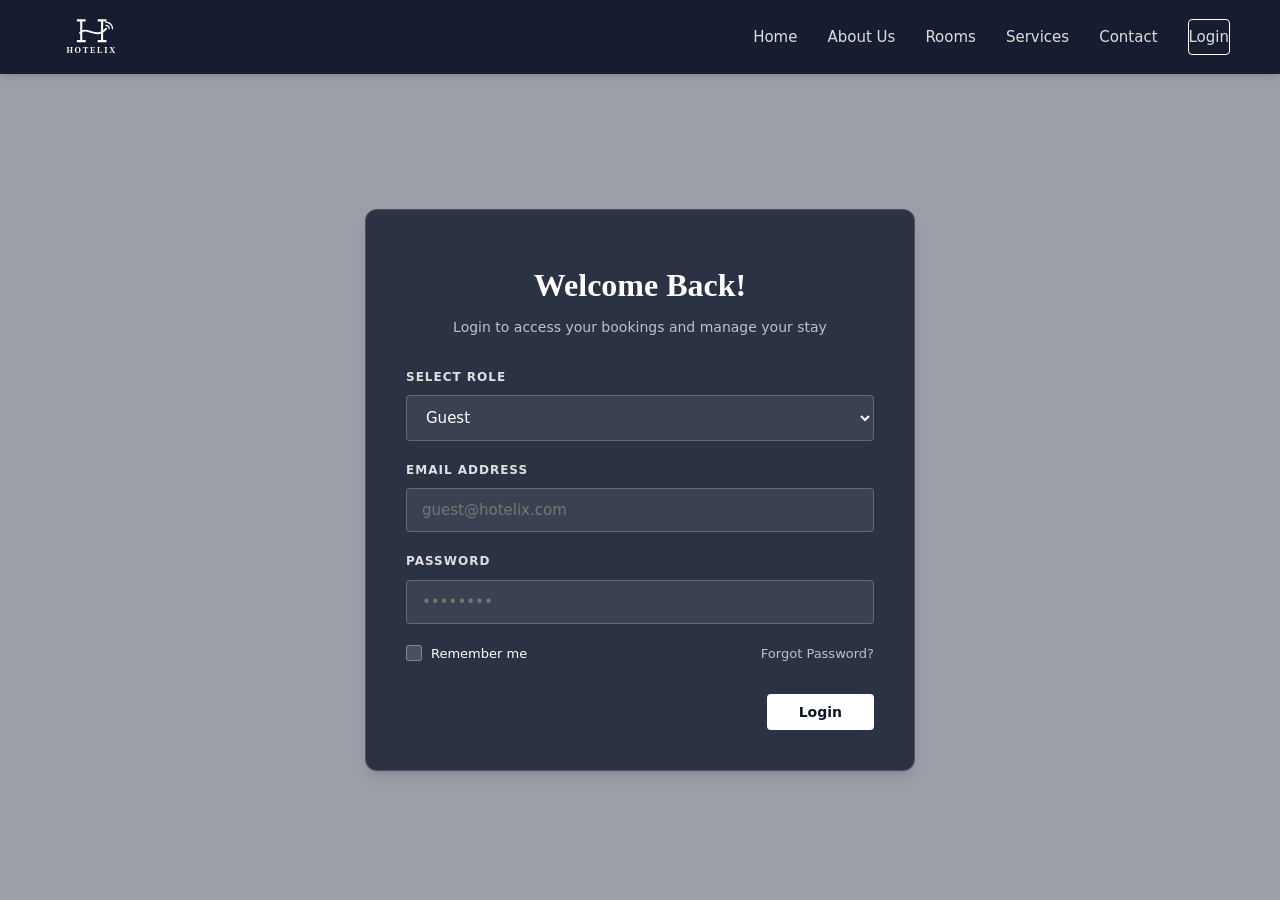
==== commit 0eae68ce: "Show total, currently booked and available room statistics" ====
--- a/admin.html
+++ b/admin.html
@@ -63,8 +63,16 @@
                     <strong class="stat-value" id="stat-active-guests">48</strong>
                 </div>
                 <div class="stat-pill">
+                    <span class="stat-label">Total Rooms</span>
+                    <strong class="stat-value" id="stat-total-rooms">0</strong>
+                </div>
+                <div class="stat-pill">
+                    <span class="stat-label">Booked Today</span>
+                    <strong class="stat-value" id="stat-booked-rooms">0</strong>
+                </div>
+                <div class="stat-pill">
                     <span class="stat-label">Available Rooms</span>
-                    <strong class="stat-value" id="stat-available-rooms">12</strong>
+                    <strong class="stat-value" id="stat-available-rooms">0</strong>
                 </div>
             </div>
 
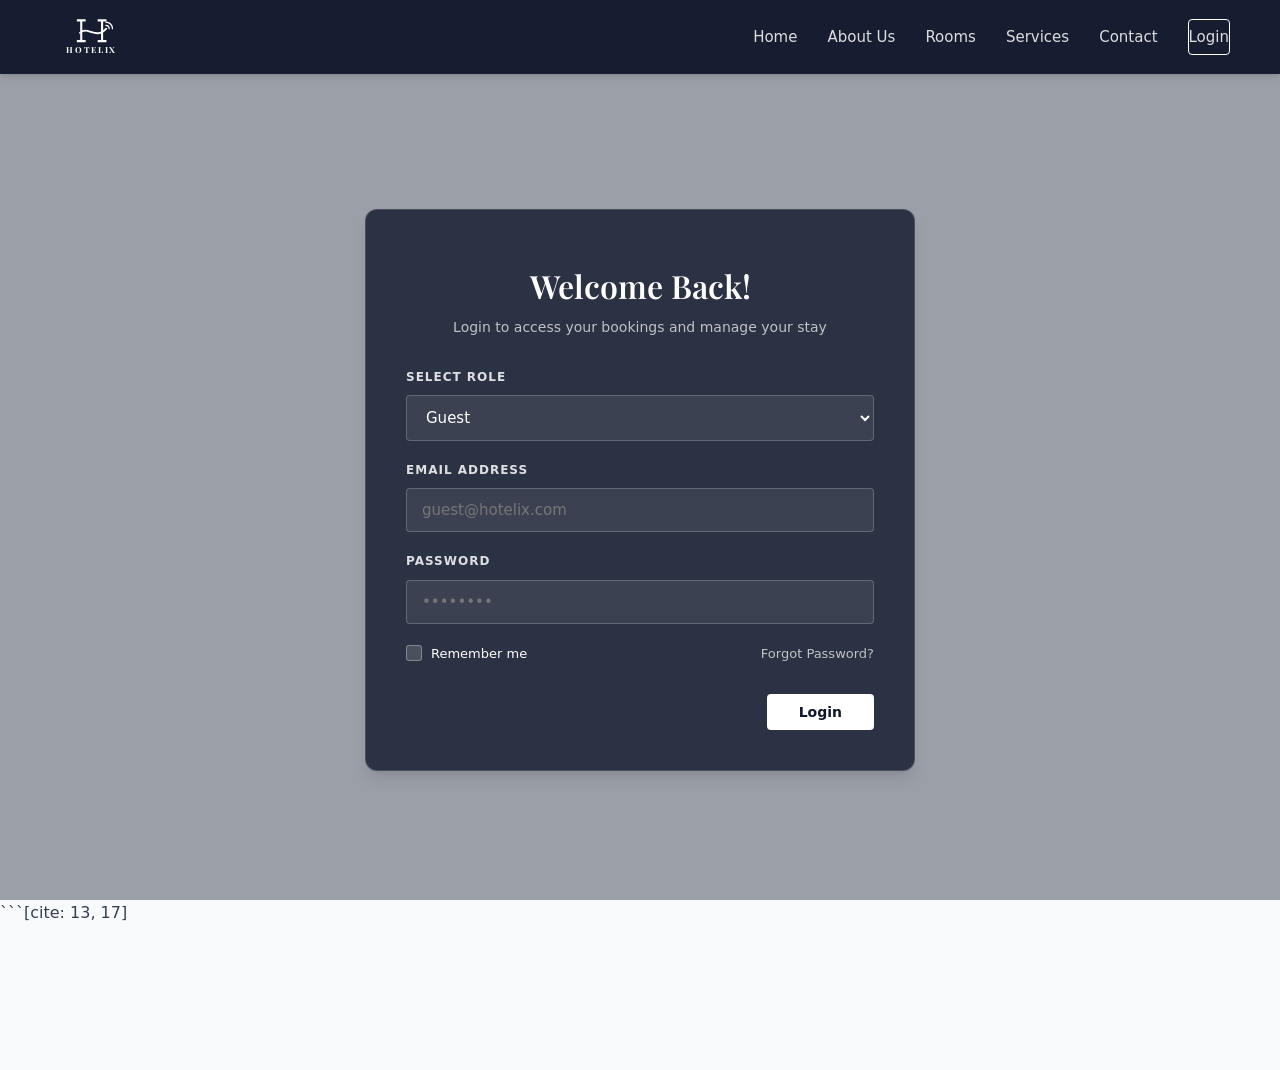
==== commit 629e00bf: "Refresh cached application script after booking fixes" ====
--- a/admin.html
+++ b/admin.html
@@ -265,6 +265,6 @@
         </div>
     </div>
 
-    <script src="app.js?v=2"></script>
+    <script src="app.js?v=3"></script>
 </body>
 </html>
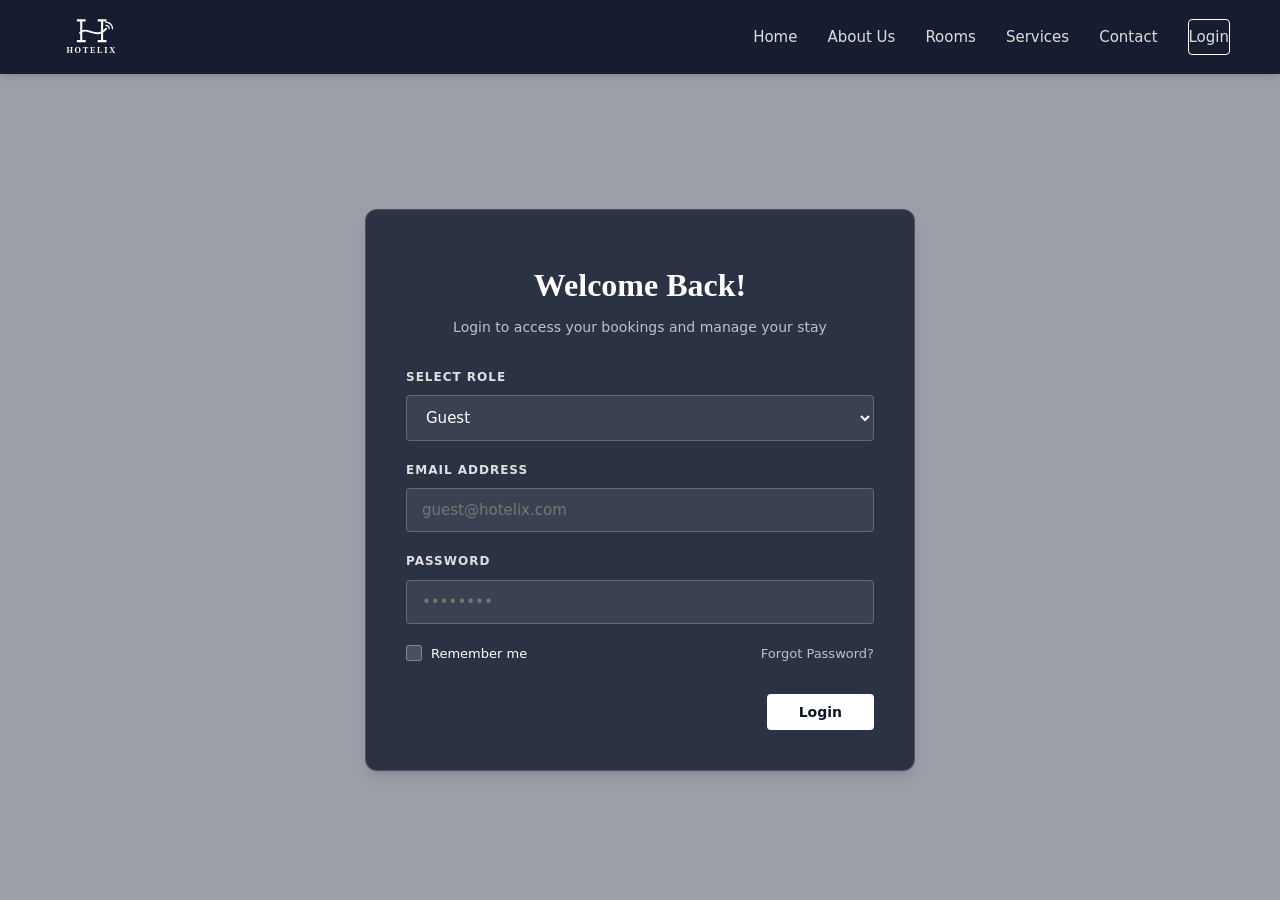
==== commit 0e1d9ea1: "Align admin form fields with database IDs" ====
--- a/admin.html
+++ b/admin.html
@@ -193,7 +193,7 @@
                 <input type="hidden" id="edit-room-index">
                 <div class="form-group">
                     <label for="room-form-no">Room Number</label>
-                    <input type="text" id="room-form-no" class="modal-input" placeholder="e.g. 104" required>
+                    <input type="number" id="room-form-no" class="modal-input" placeholder="Enter a unique numeric room ID" min="1" step="1" required>
                 </div>
                 <div class="form-group">
                     <label for="room-form-type">Room Type</label>
@@ -228,11 +228,11 @@
                 <input type="hidden" id="edit-staff-index">
                 <div class="form-group">
                     <label for="staff-form-id">Order ID</label>
-                    <input type="text" id="staff-form-id" class="modal-input" placeholder="e.g. ORD-1001" required>
+                    <input type="text" id="staff-form-id" class="modal-input" placeholder="Generated automatically" disabled>
                 </div>
                 <div class="form-group">
                     <label for="staff-form-name">Guest ID</label>
-                    <input type="text" id="staff-form-name" class="modal-input" placeholder="e.g. G-204" required>
+                    <input type="number" id="staff-form-name" class="modal-input" placeholder="Optional existing Guest ID" min="1" step="1">
                 </div>
                 <div class="form-group">
                     <label for="staff-form-desig">Service Type</label>
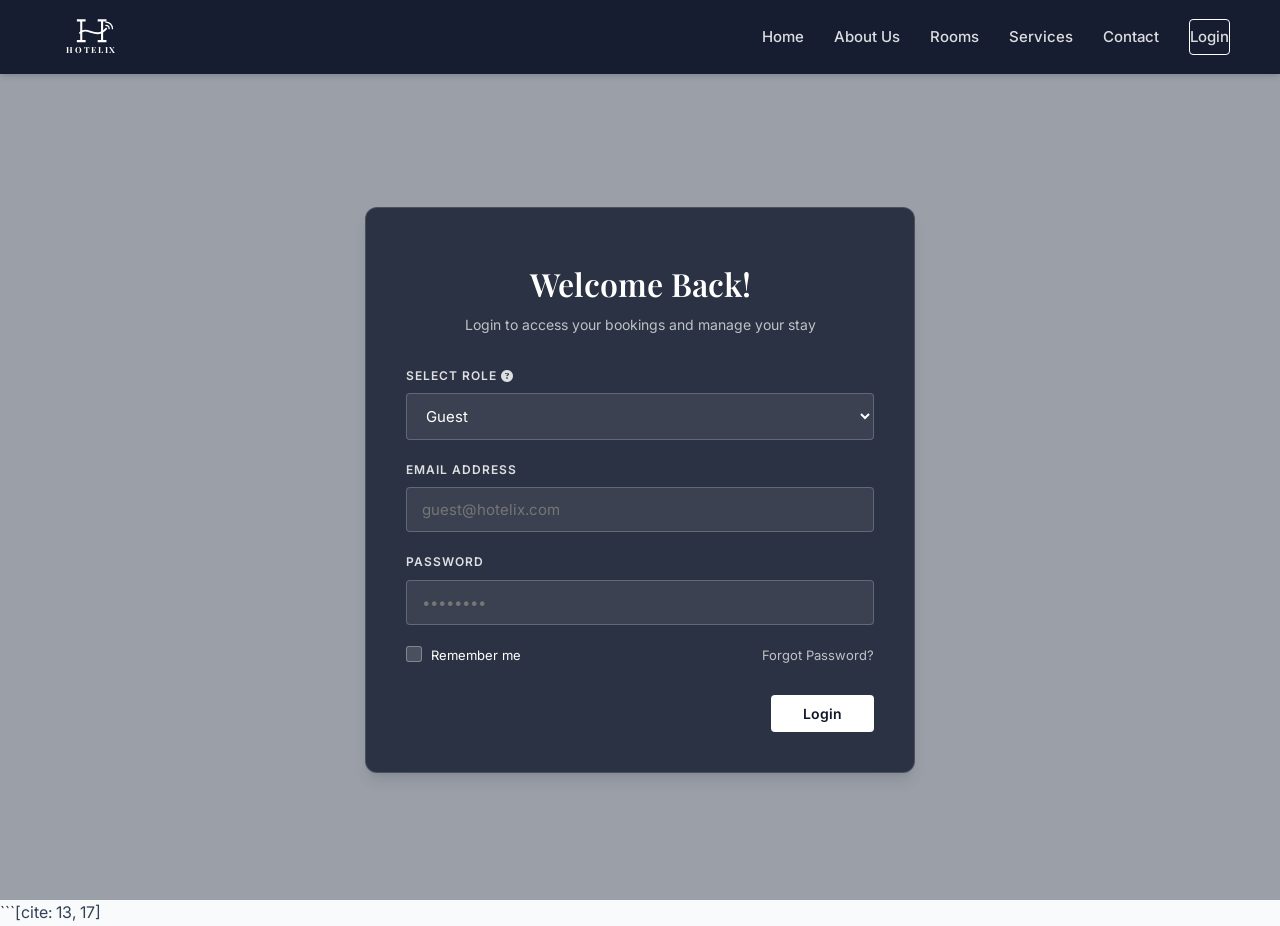
==== commit 6534d418: "Refresh frontend JavaScript cache version" ====
--- a/admin.html
+++ b/admin.html
@@ -192,7 +192,7 @@
             <form id="admin-room-form" onsubmit="handleRoomSave(event)">
                 <input type="hidden" id="edit-room-index">
                 <div class="form-group">
-                    <label for="room-form-no">Room Number</label>
+                    <label for="room-form-no">Room ID (must be unique)</label>
                     <input type="number" id="room-form-no" class="modal-input" placeholder="Enter a unique numeric room ID" min="1" step="1" required>
                 </div>
                 <div class="form-group">
@@ -265,6 +265,6 @@
         </div>
     </div>
 
-    <script src="app.js?v=3"></script>
+    <script src="app.js?v=4"></script>
 </body>
 </html>
